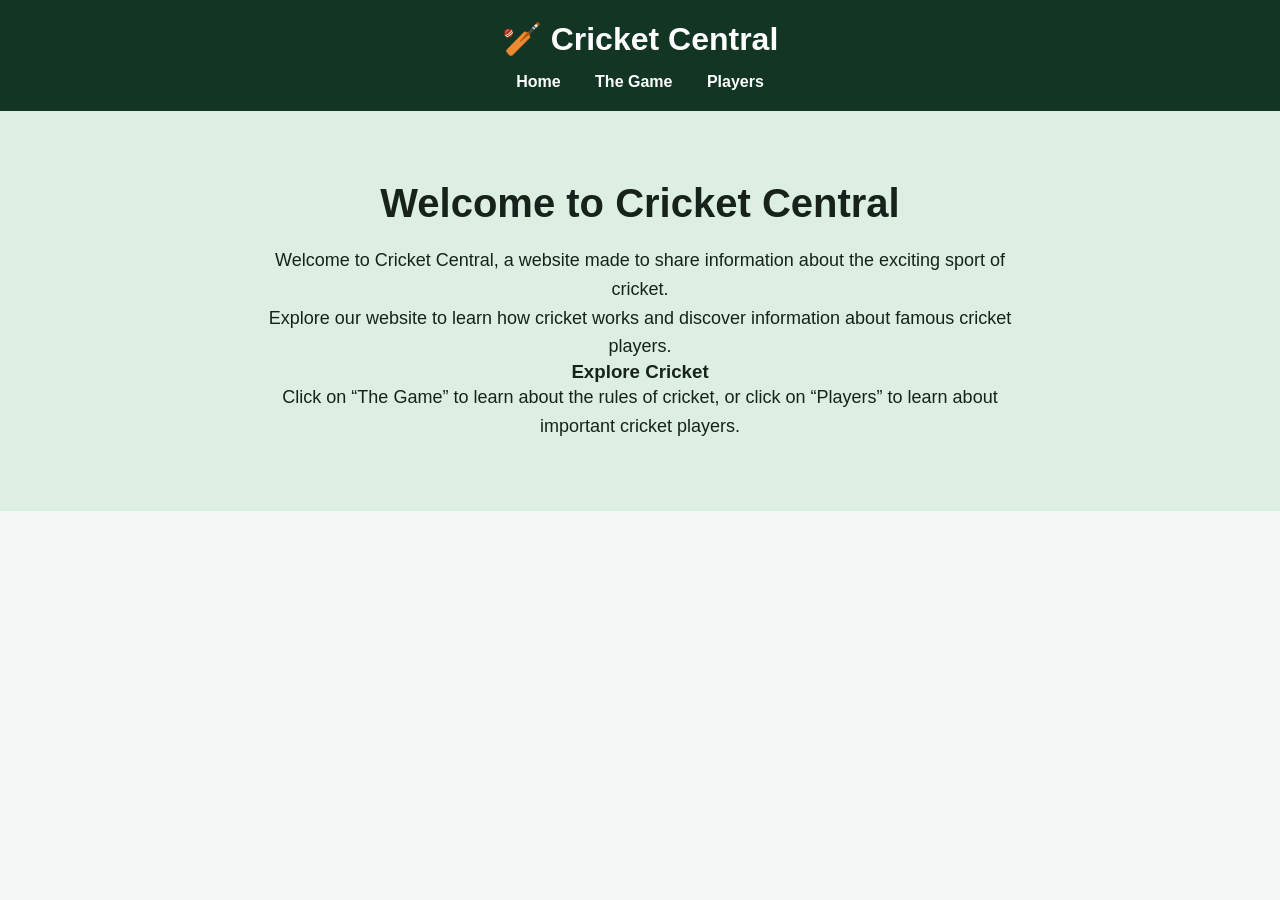
==== index.html @ 966a3206 "Update - As of 16/09/2026 Completed 3 HTMLs'" ====
<!DOCTYPE html>
<html lang="en">

<head>
    <meta charset="UTF-8">
    <meta name="viewport" content="width=device-width, initial-scale=1.0">
    <title>Home | Cricket Central</title>
    <link rel="stylesheet" href="style.css">
</head>

<body>

    <div class="header">
        <h1>🏏 Cricket Central</h1>

        <div class="nav">
            <a href="index.html">Home</a>
            <a href="newpage.html">The Game</a>
            <a href="players.html">Players</a>
        </div>
    </div>

    <div class="game-intro">
        <h2>Welcome to Cricket Central</h2>

        <p>
            Welcome to Cricket Central, a website made to share information
            about the exciting sport of cricket.
        </p>

        <p>
            Explore our website to learn how cricket works and discover
            information about famous cricket players.
        </p>

        <h3>Explore Cricket</h3>

        <p>
            Click on “The Game” to learn about the rules of cricket, or click
            on “Players” to learn about important cricket players.
        </p>
    </div>

</body>
</html>
---- style.css ----
* {
    margin: 0;
    padding: 0;
    box-sizing: border-box;
}

body {
    font-family: Arial, sans-serif;
    background-color: #f4f7f5;
    color: #17221b;
}


/* Header */

.header {
    background-color: #123524;
    padding: 20px;
    text-align: center;
}

.header h1 {
    color: white;
    margin-bottom: 15px;
}

.nav a {
    color: white;
    text-decoration: none;
    margin: 0 15px;
    font-weight: bold;
}

.nav a:hover {
    text-decoration: underline;
}

/* Game introduction */

.game-intro {
    text-align: center;
    padding: 70px 20px;
    background-color: #dcefe2;
}

.game-intro h2 {
    font-size: 40px;
    margin-bottom: 20px;
}

.game-intro p {
    max-width: 750px;
    margin: auto;
    font-size: 18px;
    line-height: 1.6;
}


/* Cricket formats */

.formats {
    padding: 50px 20px;
    text-align: center;
}

.formats h2 {
    font-size: 32px;
    margin-bottom: 30px;
}

.cards {
    display: flex;
    justify-content: center;
    gap: 25px;
    flex-wrap: wrap;
}

.card {
    background-color: white;
    width: 280px;
    padding: 25px;
    border-radius: 12px;
    box-shadow: 0 4px 10px rgba(0, 0, 0, 0.1);
}

.card h3 {
    margin-bottom: 15px;
}

.card p {
    line-height: 1.6;
}


/* Basic rules */

.basic-rules {
    padding: 50px 20px;
    text-align: center;
}

.basic-rules h2 {
    font-size: 32px;
    margin-bottom: 30px;
}

.rule {
    max-width: 700px;
    margin: 15px auto;
    background-color: white;
    padding: 20px;
    border-radius: 10px;
}

.rule h3 {
    margin-bottom: 10px;
}


/* Footer */

.footer {
    background-color: #123524;
    color: white;
    text-align: center;
    padding: 20px;
}
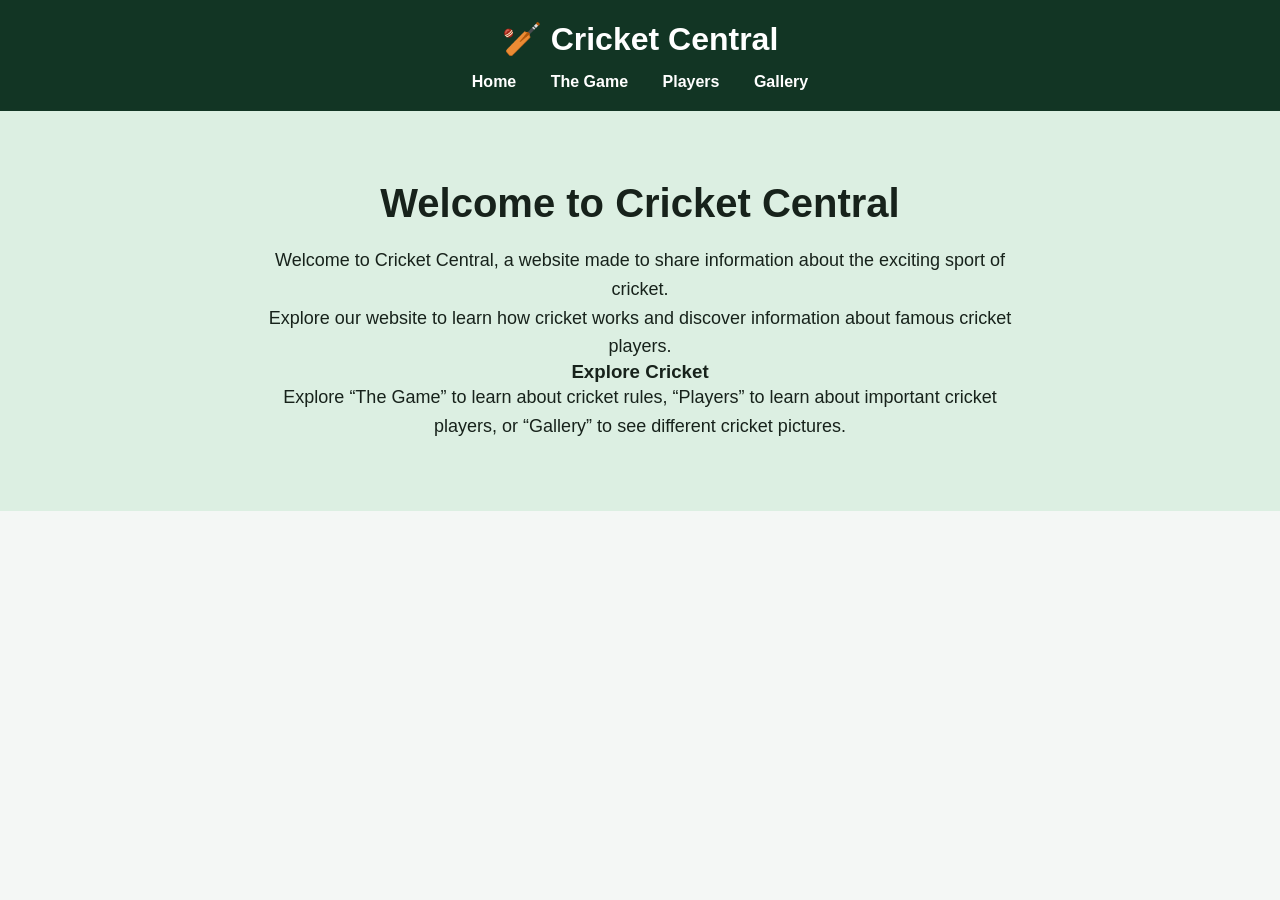
==== commit ebb73f8e: "Update 2 from the day 17/09/2026" ====
--- a/index.html
+++ b/index.html
@@ -14,9 +14,12 @@
         <h1>🏏 Cricket Central</h1>
 
         <div class="nav">
-            <a href="index.html">Home</a>
-            <a href="newpage.html">The Game</a>
-            <a href="players.html">Players</a>
+    <a href="index.html">Home</a>
+    <a href="newpage.html">The Game</a>
+    <a href="players.html">Players</a>
+    <a href="gallery.html">Gallery</a>
+
+
         </div>
     </div>
 
@@ -36,8 +39,7 @@
         <h3>Explore Cricket</h3>
 
         <p>
-            Click on “The Game” to learn about the rules of cricket, or click
-            on “Players” to learn about important cricket players.
+            Explore “The Game” to learn about cricket rules, “Players” to learn about important cricket players, or “Gallery” to see different cricket pictures.
         </p>
     </div>
 
--- a/style.css
+++ b/style.css
@@ -124,4 +124,95 @@
     color: white;
     text-align: center;
     padding: 20px;
+}
+.players-intro {
+    text-align: center;
+    padding: 45px 20px 25px;
+}
+
+.players-intro h2 {
+    font-size: 40px;
+    margin-bottom: 15px;
+}
+
+.players-intro p {
+    max-width: 750px;
+    margin: auto;
+    font-size: 18px;
+    line-height: 1.6;
+}
+
+.players-container {
+    display: flex;
+    justify-content: center;
+    gap: 25px;
+    padding: 30px;
+    flex-wrap: wrap;
+}
+
+.player-card {
+    width: 280px;
+    padding: 25px;
+    background-color: white;
+    border-radius: 12px;
+    box-shadow: 0 4px 10px rgba(0, 0, 0, 0.15);
+    text-align: center;
+}
+
+.player-card h2 {
+    font-size: 25px;
+    margin-bottom: 8px;
+}
+
+.player-card h3 {
+    margin-bottom: 15px;
+}
+
+.player-card p {
+    font-size: 16px;
+    line-height: 1.6;
+}
+
+.sources {
+    text-align: center;
+    padding: 25px;
+    margin-top: 20px;
+}
+
+.sources h3 {
+    font-size: 22px;
+}
+.gallery-container {
+    display: grid;
+    grid-template-columns: 1fr 1fr;
+    gap: 25px;
+    max-width: 900px;
+    margin: 0 auto;
+    padding: 30px;
+}
+
+.gallery-item {
+    background-color: white;
+    border-radius: 12px;
+    overflow: hidden;
+    box-shadow: 0 4px 10px rgba(0, 0, 0, 0.15);
+    text-align: center;
+    padding-bottom: 20px;
+}
+
+.gallery-item img {
+    width: 100%;
+    height: 250px;
+    object-fit: cover;
+    display: block;
+}
+
+.gallery-item h3 {
+    margin: 18px 10px 8px;
+    font-size: 22px;
+}
+
+.gallery-item p {
+    margin: 0 18px;
+    line-height: 1.5;
 }
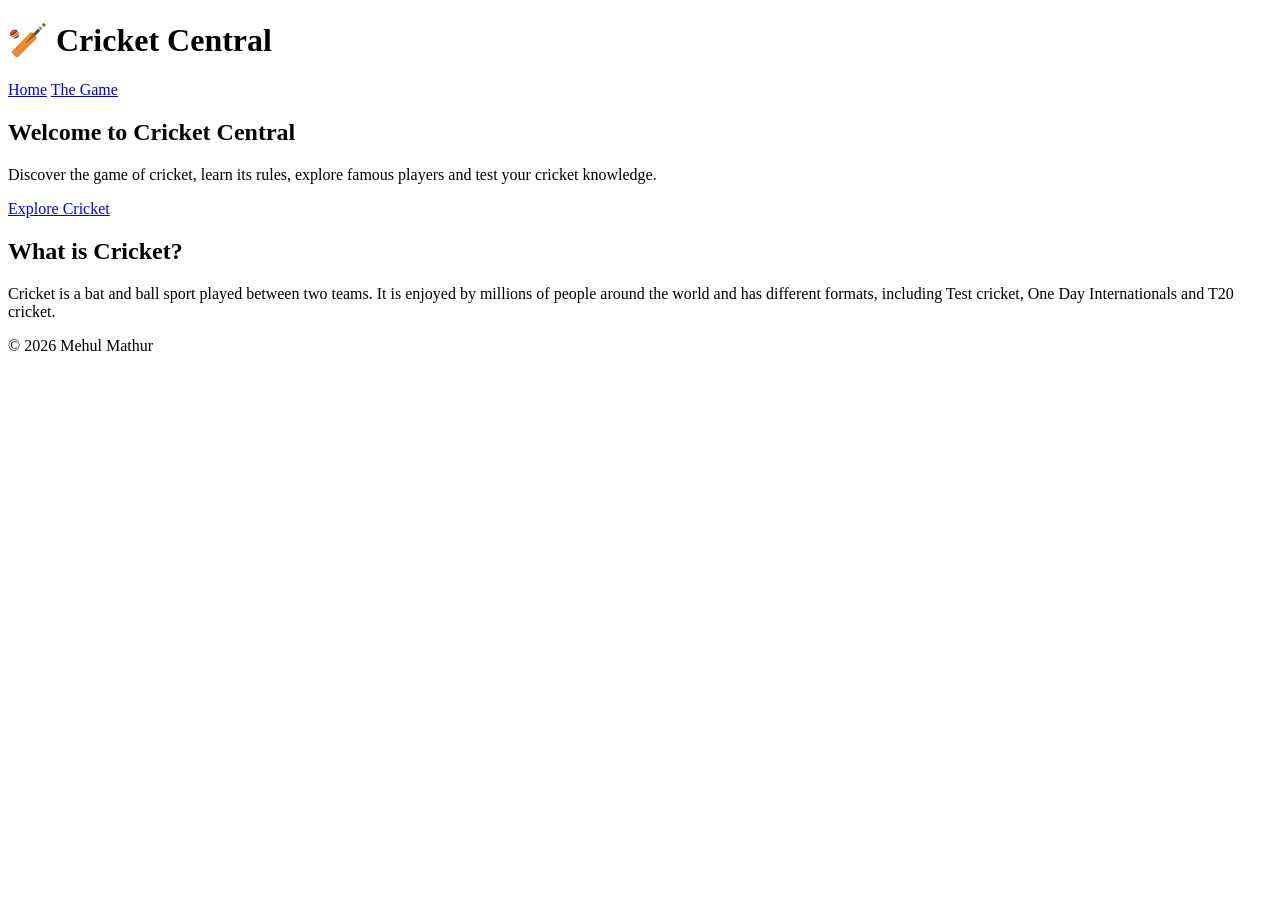
==== commit 54a640b7: "Final Changes - 27/10/2026" ====
--- a/index.html
+++ b/index.html
@@ -1,47 +1,48 @@
+
 <!DOCTYPE html>
 <html lang="en">
 
 <head>
-    <meta charset="UTF-8">
-    <meta name="viewport" content="width=device-width, initial-scale=1.0">
-    <title>Home | Cricket Central</title>
-    <link rel="stylesheet" href="style.css">
+<meta charset="UTF-8">
+<meta name="viewport" content="width=device-width, initial-scale=1.0">
+<title>Cricket Central</title>
+<link rel="stylesheet" href="style.css">
 </head>
 
 <body>
+<header>
+<h1>🏏 Cricket Central</h1>
 
-    <div class="header">
-        <h1>🏏 Cricket Central</h1>
+<nav>
+<a href="index.html">Home</a>
+<a href="newpage.html">The Game</a>
+</nav>
+</header>
+<main>
+<div class="hero">
+<h2>Welcome to Cricket Central</h2>
+<p>
+Discover the game of cricket, learn its rules,
+explore famous players and test your cricket knowledge.
+</p>
 
-        <div class="nav">
-    <a href="index.html">Home</a>
-    <a href="newpage.html">The Game</a>
-    <a href="players.html">Players</a>
-    <a href="gallery.html">Gallery</a>
+<a class="button" href="newpage.html">Explore Cricket</a>
+</div>
 
+<div class="about">
+<h2>What is Cricket?</h2>
 
-        </div>
-    </div>
+<p>
+Cricket is a bat and ball sport played between two teams.
+It is enjoyed by millions of people around the world and
+has different formats, including Test cricket, One Day
+Internationals and T20 cricket.
+</p>
+</div>
+</main>
 
-    <div class="game-intro">
-        <h2>Welcome to Cricket Central</h2>
-
-        <p>
-            Welcome to Cricket Central, a website made to share information
-            about the exciting sport of cricket.
-        </p>
-
-        <p>
-            Explore our website to learn how cricket works and discover
-            information about famous cricket players.
-        </p>
-
-        <h3>Explore Cricket</h3>
-
-        <p>
-            Explore “The Game” to learn about cricket rules, “Players” to learn about important cricket players, or “Gallery” to see different cricket pictures.
-        </p>
-    </div>
-
+<footer>
+<p>© 2026 Mehul Mathur</p>
+</footer>
 </body>
-</html>+</html>
